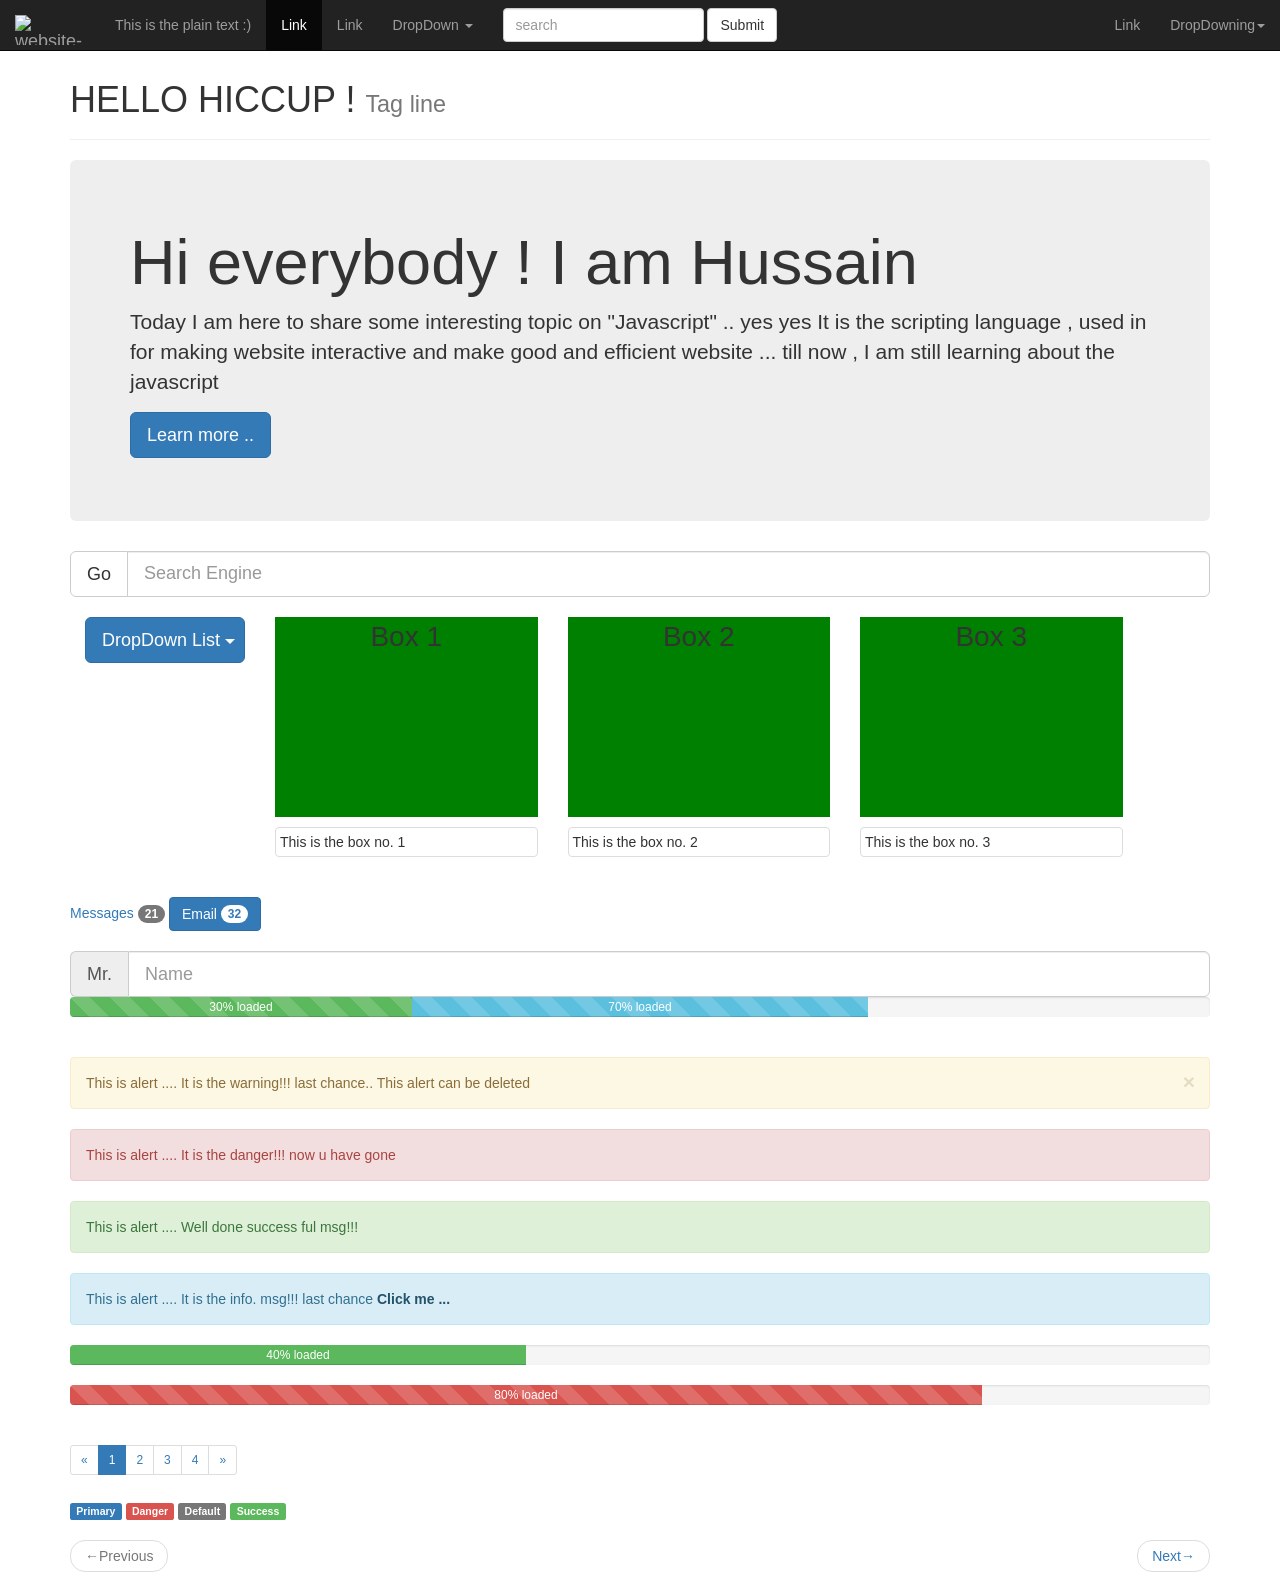
==== bootstrap-3.3.6-dist/index.html @ 9f235b72 "first Bootstrap commit" ====
<!DOCTYPE html>
<html>
<head>
	<meta charset = "utf-8">
<!--	<meta http-equiv="X-UA-Compatible" content="IE=edge">
	<meta name="viewport" content="width=device-width, initial-scale-1">
-->
	<title>Bootstrap</title>
	
  <script src="js/jquery-1.12.1.min.js"> </script>
  <script src="js/bootstrap.min.js "> </script>
	<!-- Bootstrap -->
	<link href="css/bootstrap.min.css" rel="stylesheet">
	<style>
	.grey {
	background-color: gray ;
	font-size: 2em;
	text-align: center;

	margin-bottom:10px;
	}

	.yellow-box {
		background-color: yellow;
		border-style: solid;
		border-color: black ;
		border-width: 1px;
		margin-bottom: 10px;
	}

	.grey-box {
		background-color: green;
		font-size: 2em;
		height: 200px;
		text-align: center ;
		margin-bottom: 10px;
		}

		.row {
			margin-bottom: 20px;
		}
		#brand-logo {
			height : 30px;
			width: 70px;
		}
	</style>
</head>

<!--
	Extra Small - .col-xs  - device less than 768px
	Small - .col-sm  - device greater than and equal to 768ox
	Medium - .col-md  - device greater than and equal to 992px
	Large - .col-lg  - device greater than and equal to 1200px
-->

<body> 
	
	<div class="container">
	<nav class="navbar navbar-inverse navbar-fixed-top" role="navigation">
		<div class="container-fluid">
		<!-- Brand and toggle get ground for better mobile display  -->
		<div class="navbar-header">
			<button type="button" class="navbar-toggle collapsed" data-toggle="collapse" data-target="#bs-example-navbar-collapse-1" >
				<span class="sr-only">Toggle Navigation</span>
				<span class="icon-bar"></span>
				<span class="icon-bar"></span>
				<span class="icon-bar"></span>
			</button> 

			<a class="navbar-brand" href="#">
				<img id="brand-logo" alt="website-logo" src="E:\hiccup.jpg">
			</a>
		</div>

				<!-- Collect the nav links , forms, and other content for toggling -->
			<div class="collapse navbar-collapse" id="bs-example-navbar-collapse-1">
				<p class="navbar-text">This is the plain text :)</p>
				<ul class="nav navbar-nav">
				<li class="active"><a href="#">Link<span class="sr-only">(current)</span></a></li>
				<li><a href="#">Link</a></li>
				<li class="dropdown">
					<a href="#" class="dropdown-toggle" data-toggle="dropdown" role="button" aria-expanded="false">DropDown <span class="caret"></span></a>

					<ul class="dropdown-menu" role="menu">
						<li><a href="#">Lights</a></li>
						<li><a href="#">Camera</a></li>
						<li><a href="#">Action</a></li>
					</ul>
				</li>
			</ul>
			
			<form class="navbar-form navbar-left" role="search">
				<div class="form-group">
						<input type="text" class="form-control" placeholder="search" />
				</div>
				<button type="submit" class="btn btn-default">Submit </button>
			</form>

			<ul class="nav navbar-nav navbar-right">
				<li><a href="#">Link</a></li>
				<li class="dropdown">
					<a href="#" class="dropdown-toggle" data-toggle="dropdown" role="button" aria-expanded="false">DropDowning<span class="caret"></span></a>
					
					<ul class="dropdown-menu" role="menu">
					<li><a href="#">Action 1</a></li>
					<li><a href="#">Action 2</a></li>
					<li><a href="#">Action 3</a></li>
					</ul>
				</li>

			 </ul>
		   </div>  <!--  navbar collapse end -->
	     </div>	<!-- container fluid end -->
	    </nav><br><br>
	    <!--  Page Header  -->
	    <div class="page-header">
	    	<h1> HELLO HICCUP ! 
	    	<small>Tag  line </small></h1>
	    </div>
	
		<!--   JUMBOTRON  -->
		<div class="jumbotron">
			<h1>Hi everybody ! I am Hussain </h1>
			<p>Today I am here to share some interesting topic on "Javascript" .. yes yes
			It is the scripting language , used in for making website interactive and make good and efficient website ... till now , I am still learning about the javascript </p>
			<p><a class="btn btn-primary btn-lg" href="#" role="button"> Learn more ..</a></p>
		</div>

	<div class="input-group input-group-lg">
 		<span class="input-group-btn "><button class="btn btn-default" type="button">Go</button></span>
 		<input type="text" class="form-control" placeholder="Search Engine" />
  	</div>
  	</br>
  	 
  	 <div class="dropdown"><div class="col-lg-2 col-md-4 col-sm-6 col-xs-12">
 		<button  class="btn btn-primary btn-lg btn-block  dropdown-toggle" type="button" id="dropdownMenu1" data-toggle="dropdown" aria-expanded="true">
 			  DropDown List
 				<span class="caret"></span>
 		</button>
 		<ul class="dropdown-menu dropdown-menu-right" role="menu" aria-labelledby="dropdownMenu1">
 			<li role="presentation" class="dropdown-header">DropDown Header</li>
 			<li role="presentation" class="divider"></li>
 			<li role="presentation"><a href="#" role="menuitem" tabindex="1">Homepage</a></li>
 			<li role="presentation"><a href="#" role="menuitem" tabindex="2">Login</a></li>
 		<li role="presentation" class="disabled"><a href="#" role="menuitem" tabindex="3">Disabled </a></li>
 			<li role="presentation" class="divider"></li>
 			<li role="presentation" class="dropdown-header">Contact Header</li>
 			<li role="presentation" class="divider"></li>
 			<li role="presentation"><a href="#" role="menuitem" tabindex="4">Contact</a></li>
 			<li role="presentation"><a href="#" role="menuitem" tabindex="5">About</a></li>
 		</ul>
 	 </div>
 	<div class="row">
 		<div class="col-lg-3 col-md-4 col-sm-6 col-xs-12"><div class="grey-box">Box 1</div>
 		<div class="thumbnail"> This is the box no. 1 </div></div>
 		<div class="col-lg-3 col-md-4 col-sm-6 col-xs-12"><div class="grey-box">Box 2</div>
 		<div class="thumbnail"> This is the box no. 2 </div></div>
 		<div class="col-lg-3 col-md-4 col-sm-6 col-xs-12"><div class="grey-box">Box 3</div>
 		<div class="thumbnail"> This is the box no. 3 </div></div> 		
 		<!-- <div class="col-lg-3 col-md-4 col-sm-6 col-xs-12"><div class="grey-box">Box 4</div></div>
 		<div class="col-lg-3 col-md-4 col-sm-6 col-xs-12"><div class="grey-box">Box 5</div></div>
 		<div class="col-lg-3 col-md-4 col-sm-6 col-xs-12"><div class="grey-box">Box 6</div></div>
--> 	</div>
 			<!-- BADGES  -->
 		<a href="#">Messages <span class="badge">21</span></a>
 			<button type="button" class="btn btn-primary">
 			Email <span class="badge">32</span></button>
 			<br><br>
 	<div class="input-group input-group-lg">
 		<span class="input-group-addon">Mr.</span>
 		<input type="text" class="form-control" placeholder="Name" />
  	</div>
  	
  	<div class="progress">
  		<div class="progress-bar progress-bar-striped active progress-bar-success" role="progressbar" aria-valuenow="30" aria-volumein="0" aria-valuemax="100" style="width : 30%;">
  		 <span class="sr-only">40% complete</span>30% loaded</div>
  		
  		<div class="progress-bar progress-bar-striped active progress-bar-info" role="progressbar" aria-valuenow="40" aria-volumein="0" aria-valuemax="100" style="width : 40%;">
  		 <span class="sr-only">30% complete</span>70% loaded</div>
  	</div>

  	</br>
 
 	<div class="alert alert-warning alert-dismissable" role="alert">This is alert .... It is the warning!!! last chance.. This alert can be deleted 
 		<button type="button" class="close" data-dismiss="alert">
 			<span aria-hidden="true">&times;</span>
 			<span class="sr-only">Close</span>
 		</button></div>
  	<div class="alert alert-danger" role="alert">This is alert .... It is the danger!!! now u have gone</div>
  	<div class="alert alert-success" role="alert">This is alert .... Well done success ful msg!!! </div>
  	<div class="alert alert-info" role="alert">This is alert .... It is the info. msg!!! last chance
  		<a href="#" class="alert-link">Click me ...</a></div>

  		<!--  PROGRESS BAR   -->
  	<div class="progress">
  		<div class="progress-bar progress-bar-success" role="progressbar" aria-valuenow="40" aria-volumein="0" aria-valuemax="100"
  		 style="width : 40%;">
  		 <span class="sr-only">40% complete</span>40% loaded</div>
	</div>
  	 <div class="progress">
  		<div class="progress-bar progress-bar-striped active progress-bar-danger" role="progressbar" aria-valuenow="40" aria-volumein="0" aria-valuemax="100"
  		 style="width : 80%;">
  		 <span class="sr-only">80% complete</span>80% loaded</div>
  	</div>

  <nav >
  	<ul class="pagination pagination-sm " >
  	<li><a href="#"><span aria-hidden="true">&laquo;</span><span class="sr-only">Previous</span></a></li>
  		<li class="active"><a href="#">1</a></li>
  		<li ><a href="#">2</a></li>
  		<li ><a href="#">3</a></li>
  		<li ><a href="#">4</a></li>
  	<li><a href="#"><span class="sr-only">Next</span><span aria-hidden="true">&raquo;</span></a></li>
  		</ul>
  		
  	</nav>

  	<span class="label label-primary">Primary</span>
  	<span class="label label-danger">Danger</span>
  	<span class="label label-default">Default</span>
  	<span class="label label-success">Success</span>

  	<nav>
  		<ul class="pager">
  		<li class="previous disabled"><a href="#"><span aria-hidden="true">&larr;</span>Previous</a></li>
  		<li class="next"><a href="#">Next<span aria-hidden="true">&rarr;</span></a></li>
  		</ul>
  	</nav>

  <!--	<div class="input-group ">
  		<input type="email" class="form-control" placeholder="Email"/>
 		<span class="input-group-addon">@</span>
 		<div class="input-group">
 			<div class="input-group-btn">
 			<button type="button" class="btn btn-default dropdown-toggle" data-toggle="dropdown">.com<span class="caret"></span></button>
 			<ul class="dropdown-menu" role="menu">
 				<li>gmail.com</li>
 				<li>outlook.com</li>
 				<li>yahoo.com</li>
 			</ul>
 			</div>
 			</div>
  	</div>
  	</br>

  	<div class="input-group">
 			<div class="input-group-btn">
 			<button type="button" class="btn btn-info ">Choose Currency</button>
 				<button class="btn btn-info dropdown-toggle" data-toggle="dropdown">
 				<span class="caret"></span>
 				<span class="sr-only"></span>
 			</button>
 			<ul class="dropdown-menu" role="menu">
 				<li>#</li>
 				<li>$</li>
 			</ul>
 			</div> 		
 		<input type="text" class="form-control" placeholder="Bank Balance" />	
 		<span class="input-group-addon">.00</span>
  	</div>
 	<br/>
			-->
 	
 	</div>

 
  		<!--          NAVIGATION BAR    
					class = " nav nav-tabs/pills nav-justified nav-stacked"
  				<ul class="nav nav-pills nav-justified">
		<li role="presentation" class="active"><a href="#">Home</a></li>
		<li role="presentation" ><a href="#">Login</a></li>
		<li role="presentation" ><a href="#">Contact us</a></li>
		<li role="presentation" ><a href="#">About us</a></li>
		<li role="presentation" class="dropdown">
			<a class="dropdown-toggle" data-toggle="dropdown" href="#" role="button" aria-expanded="false">DropDown<span class="caret"></span></a>
				<ul class="dropdown-menu dropdown-menu-right" role="menu">
					<li><a href="">Item 1</a></li>
					<li><a href="">Item 2</a></li>
					<li><a href="">Item 3</a></li>
					<li><a href="">Item 4</a></li>
				</ul>
		</li>
		<li role="presentation" class="disabled"><a href="#">Information </a></li>
	</ul>

  		-->


 <!--	<div class="btn-group btn-group-justified">
 		
	 	<div class="btn-group ">
	 		<button type="button" class="btn btn-link ">Link</button>
	 	</div>
	 	<div class="btn-group">
	 		<button type="button" class="btn btn-default ">Default</button>
	 	</div>
	 	<div class="btn-group">
	 		<button type="button" class="btn btn-primary ">Primary</button>
	 	</div>
	 	<div class="btn-group">
	 		<button type="button" class="btn btn-success ">Success</button>
	 	</div>
	 	<div class="btn-group ">
 			<button type="button" class="btn btn-info ">Info</button>
 		</div>
 		<div class="btn-group">
 			<button type="button" class="btn btn-warning ">Warning</button>
 		</div>
 		<div class="btn-group">
 			<button type="button" class="btn btn-danger ">Danger</button>
 		</div>

 	</div>

 		<div class="btn-group dropup ">
 		<button type="button" class="btn btn-danger " >
 		Action Performed  </button>

 			<button type="button" class="btn btn-danger dropdown-toggle" data-toggle="dropdown">
 			 <span class="sr-only">Toggle Dropdown</span>
 			  <span class="caret"></span>  </button>
 		
 		
 		<ul class="dropdown-menu" role="menu">
 			<li><a href="https://facebook.com">Action</a></li>
 			<li><a href="#">Some other Action</a></li>
 			<li><a href="#">Something Else</a></li>
			<li class="divider"></li> 		
 			<li><a href="#">Contact</a></li>
 		</ul>
 	</div>


 	<div class="btn-group col-lg-2" >

 			<button type="button" class="btn btn-danger  btn-block dropdown-toggle" data-toggle="dropdown">
 			 Dropup
 			 <span class="sr-only">Toggle Dropdown</span>
 			  <span class="caret"></span>  </button>
 		
 		
 		<ul class="dropdown-menu" role="menu">
 			<li><a href="https://facebook.com">Action</a></li>
 			<li><a href="#">Some other Action</a></li>
 			<li><a href="#">Something Else</a></li>
			<li class="divider"></li> 		
 			<li><a href="#">Contact</a></li>
 		</ul>
 	</div>         --
 </div>  -->
</body>
</html> 	

	
 	<!--             BUTTON ALIGNMENT AND ITS DIFFERNT COLOUR 

 	<div class="btn-group btn-default btn-group-lg ">
 		<button type="button" class="btn btn-info ">Info</button>
 		<button type="button" class="btn btn-warning ">Warning</button>
 		<button type="button" class="btn btn-danger ">Danger</button>
 		
 	</div>    -->
 	
 

<!--			FOR CREATING A TEXT-TABLE OF DIFFERENT COLUMNS AND ROWS..
 <div class="row">
 	<div class="col-lg-6 col-md-6 col-sm-12 col-xs-12">
 		<div class="grey">
 		   <div class="col-lg-6 col-md-6 col-sm-12 col-xs-12 yellow-box">
 		   	Hello this is me your favourite superstar rockstar your eyes star heart killer the famours fame person .. Hiccup hahahah
 		   </div>
 		   <div class="col-lg-6 col-md-6 col-sm-12 col-xs-12 yellow-box">
 		   	Hello this is me your favourite superstar rockstar your eyes star heart killer the famours fame person .. Hiccup hahahah
 		   </div>
 		</div>
 </div>
 

 <div class="row">
 	<div class="col-lg-6 col-md-6 col-sm-12 col-xs-12">
 		<div class="grey">
 		   <div class="col-lg-6 col-md-6 col-sm-12 col-xs-12 yellow-box">
 		   	Hello this is me  your favourite superstar rockstar your eyes star heart killer The famours fame person .. Hiccup hahahah
 		   </div>
 		   <div class="col-lg-6 col-md-6 col-sm-12 col-xs-12 yellow-box">
 		   	Hello this is me your favourite superstar rockstar your eyes star heart killer the famours fame person .. Hiccup hahahah
 		   </div>
 		</div>
 </div>	</div> </div>    -->

<!--			FOR CREATING TABLE OF MANY ROWS AND THEIR DIFFERENT COLUMNS
	<div class="row">
 		<div class="col-lg-3 col-md-4 col-sm-6 col-xs-12"><div class="grey-box">Box 1</div></div>
 		<div class="col-lg-3 col-lg-offset-6 col-md-4 col-md-offset-4 col-sm-6 col-xs-12"><div class="grey-box">Box 2</div></div>
 		<div class="col-lg-3 col-md-4 col-sm-6 col-xs-12"><div class="grey-box">Box 3</div></div> 		
 		<div class="col-lg-3 col-lg-offset-6 col-md-4 col-md-offset-4 col-sm-6 col-xs-12"><div class="grey-box">Box 4</div></div>
 		<div class="col-lg-3 col-md-4 col-sm-6 col-xs-12"><div class="grey-box">Box 5</div></div>
 		<div class="col-lg-3 col-lg-offset-6 col-md-4 col-sm-6 col-md-offset-4 col-xs-12"><div class="grey-box">Box 6</div></div>  
 	</div>
 	<div class="row">
 		<div class="col-lg-3 col-md-4 col-sm-6 col-xs-12"><div class="grey-box">Box 1</div></div>
 		<div class="col-lg-3 col-lg-offset-6 col-md-4 col-md-offset-4 col-sm-6 col-xs-12"><div class="grey-box">Box 2</div></div>
 		<div class="col-lg-3 col-md-4 col-sm-6 col-xs-12"><div class="grey-box">Box 3</div></div> 		
 		<div class="col-lg-3 col-lg-offset-6 col-md-4 col-md-offset-4 col-sm-6 col-xs-12"><div class="grey-box">Box 4</div></div>
 		<div class="col-lg-3 col-md-4 col-sm-6 col-xs-12"><div class="grey-box">Box 5</div></div>
 		<div class="col-lg-3 col-lg-offset-6 col-md-offset-4 col-md-4 col-sm-6  col-xs-12"><div class="grey-box">Box 6</div></div>  
 	</div>    -->
 
 <!-- <script src="https://ajax.googleapis.com/ajax/libs/jquery/1.11.1/jquery.min.js"></script>    -->
 <!-- <script src='//code.jquery.com/jquery-1.12.1.min.js'></script>                   Content Delivery  Network (like Google)  -->
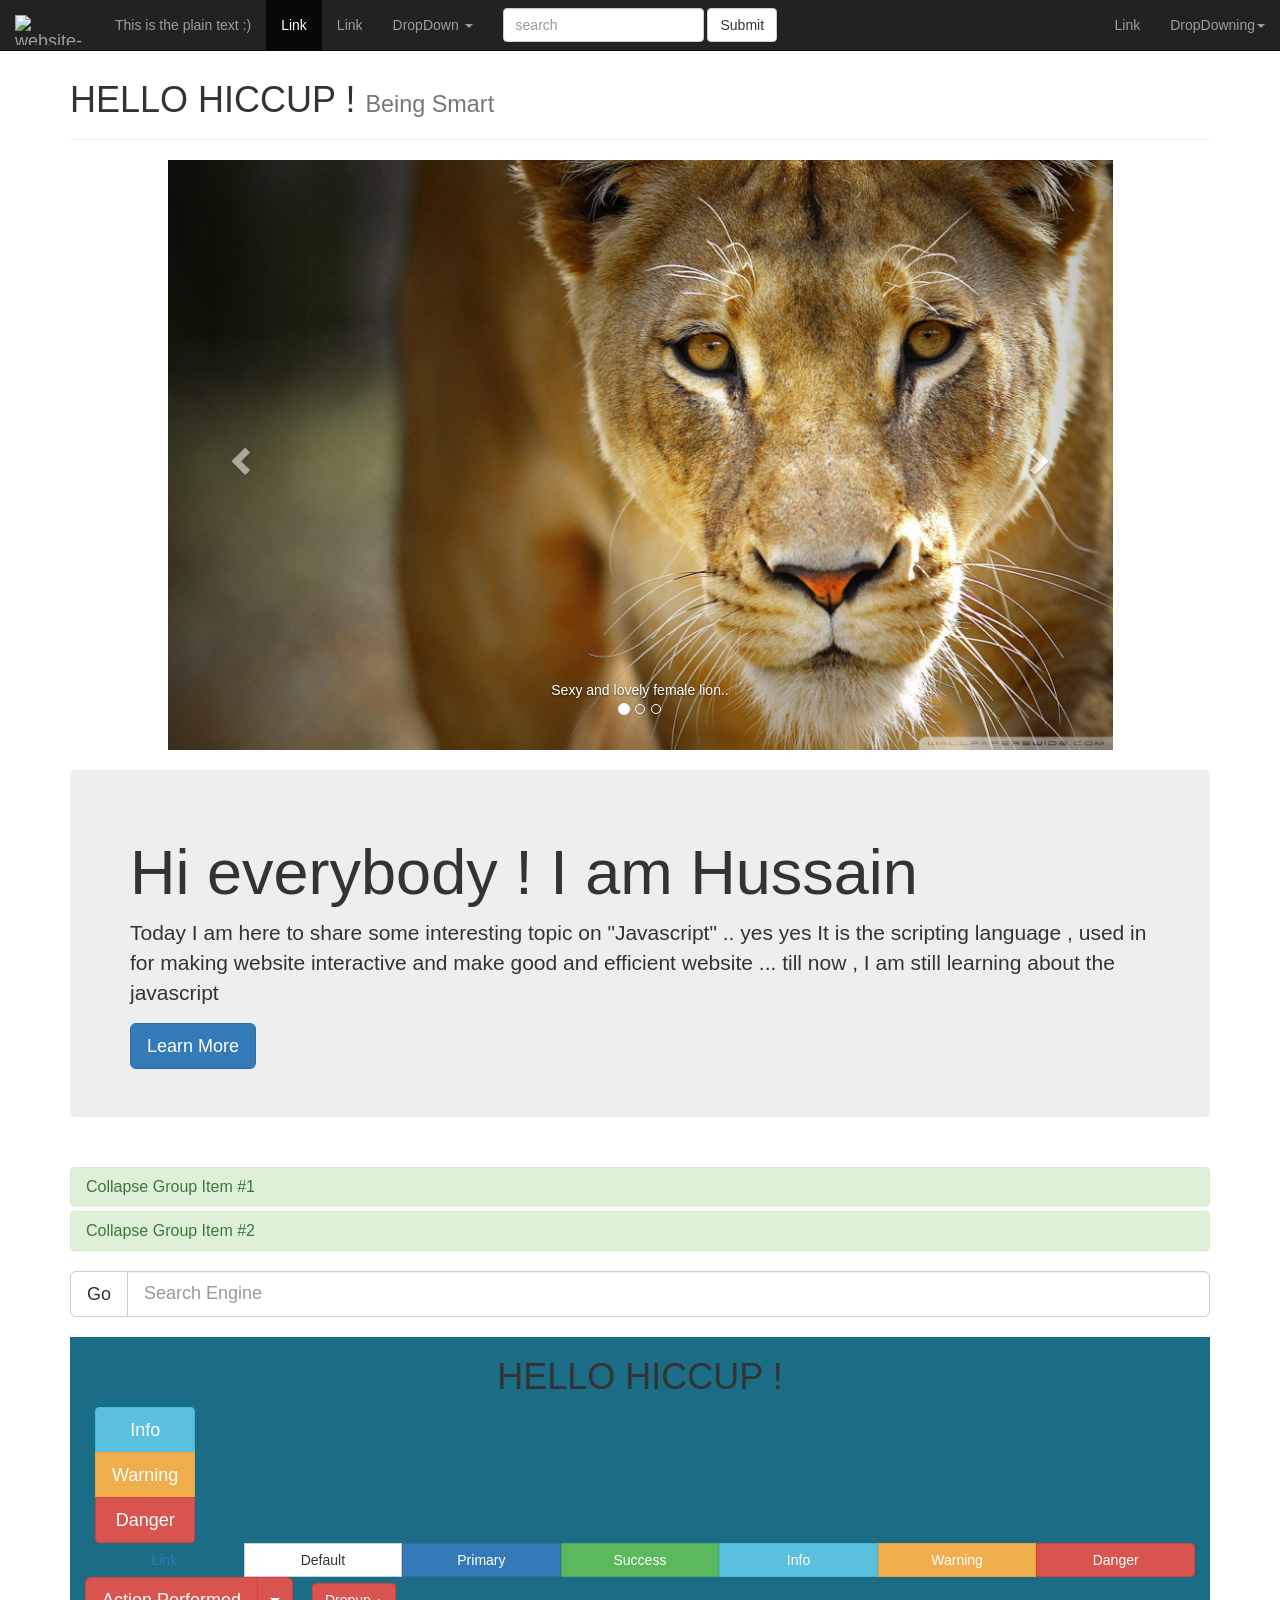
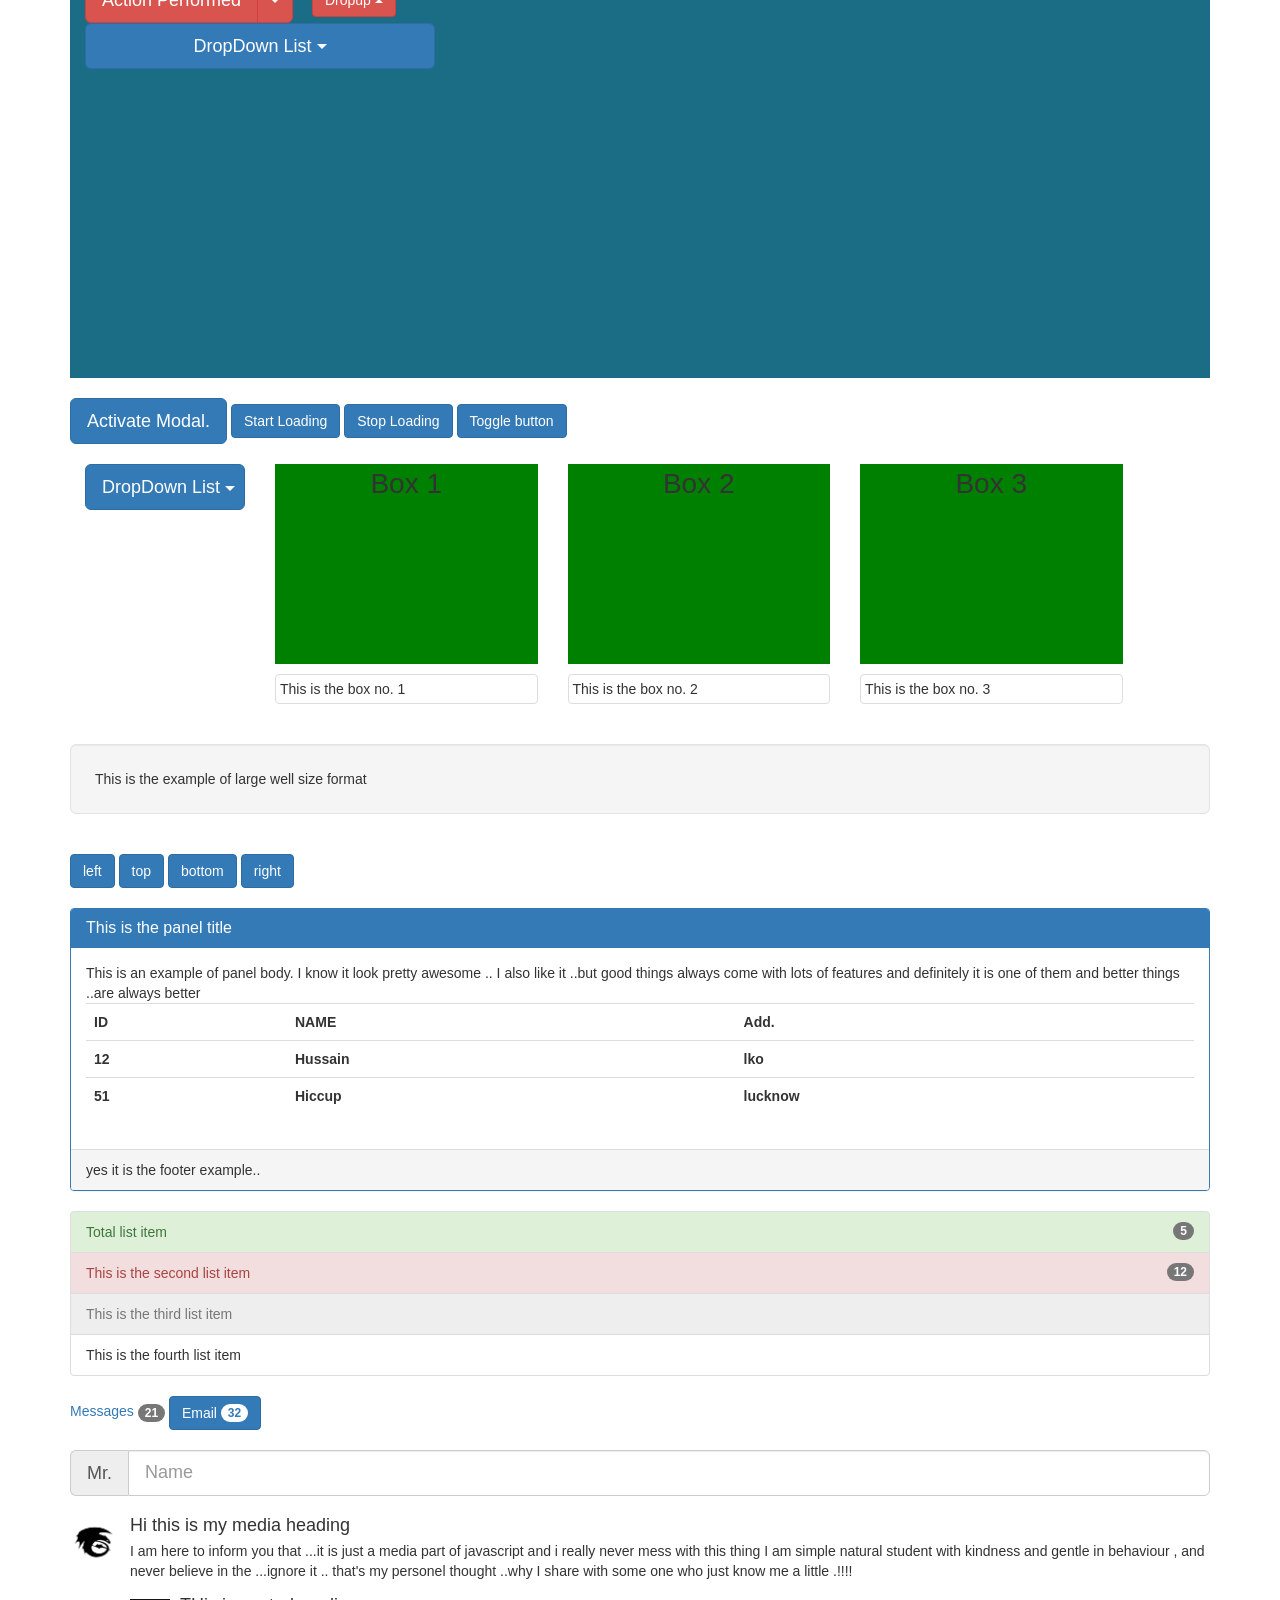
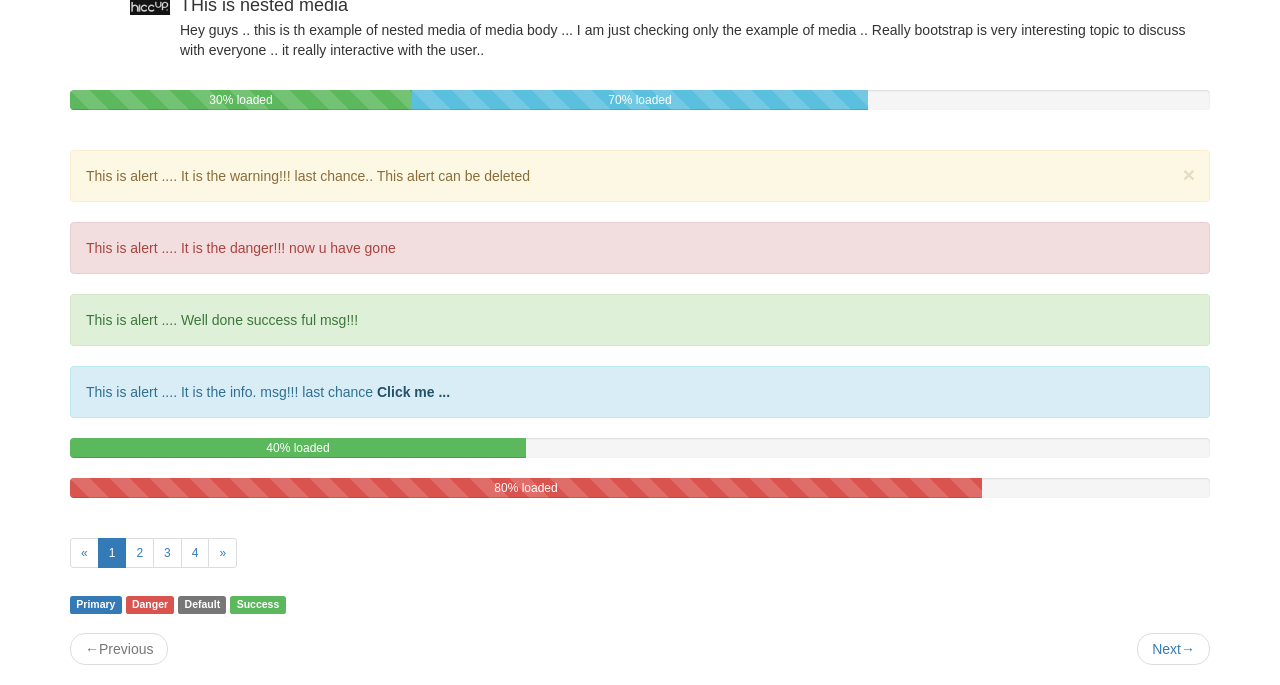
==== commit f151cd5e: "Complete Bootstrap Tutorial" ====
--- a/bootstrap-3.3.6-dist/index.html
+++ b/bootstrap-3.3.6-dist/index.html
@@ -115,15 +115,92 @@
 	    <!--  Page Header  -->
 	    <div class="page-header">
 	    	<h1> HELLO HICCUP ! 
-	    	<small>Tag  line </small></h1>
+	    	<small>Being Smart</small></h1>
 	    </div>
+
+		<div class="row">
+			<div class=" col-lg-10 col-lg-offset-1 col-md-6 col-md-offset-3 col-xs-12">
+				<div id="carousel-example-generic" class="carousel slide" data-ride="carousel">
+					<!-- indicators -->
+					<ol class="carousel-indicators">
+						<li data-target="#carousel-example-generic" data-slide-to="0" class="active"></li>
+						<li data-target="#carousel-example-generic" data-slide-to="1" ></li>
+						<li data-target="#carousel-example-generic" data-slide-to="2" ></li>
+					</ol>
+					<!-- wrapper for the slides -->
+					<div class="carousel-inner" role="listbox">
+						<div class="item active">
+							<img src="img/femaile-lion.jpg" />
+							<div class="carousel-caption">
+								Sexy and lovely female lion..
+							</div>
+						</div>
+						<div class="item">
+							<img src="img/female-white-tiger.jpg" />
+							<div class="carousel-caption">
+								Beautiful Female White Tigress...
+							</div>
+						</div>
+						<div class="item">
+							<img src="img/king-lion.jpg" style="height: 440pt;width: 100%;"/>
+							<div class="carousel-caption">
+								The LION King..
+							</div>
+						</div>
+					</div>
+					<!-- controls -->
+					<a class="left carousel-control" href="#carousel-example-generic" role="button" data-slide="prev">
+						<span class="glyphicon glyphicon-chevron-left" aria-hidden="true"></span>
+							<span class="sr-only">Previous</span>
+					</a>
+					<a class="right carousel-control" href="#carousel-example-generic" role="button" data-slide="next">
+						<span class="glyphicon glyphicon-chevron-right" aria-hidden="true"></span>
+							<span class="sr-only">Next</span>
+					</a>
+				</div>
+			</div>
+		</div>
 	
 		<!--   JUMBOTRON  -->
 		<div class="jumbotron">
 			<h1>Hi everybody ! I am Hussain </h1>
 			<p>Today I am here to share some interesting topic on "Javascript" .. yes yes
-			It is the scripting language , used in for making website interactive and make good and efficient website ... till now , I am still learning about the javascript </p>
-			<p><a class="btn btn-primary btn-lg" href="#" role="button"> Learn more ..</a></p>
+			It is the scripting language , used in for making website interactive and make good and efficient website ... till now , I am still learning about the javascript
+			</p>
+			<a href="#" class="btn btn-primary btn-lg " >Learn More</a>
+				</div>
+		<br>
+
+		<div class="panel-group" id="accordion" role="tablist" aria-multiselectable="true">
+			<div class="panel panel-success">
+				<div class="panel-heading" role="tab" id="headingOne">
+					<h4  class="panel-title">
+						<a data-toggle="collapse" data-parent="#accordion" href="#collapseOne" aria-expanded="true" aria-controls="collapseOne">
+							Collapse Group Item #1
+						</a>
+					</h4>
+				</div>
+				<div id="collapseOne" class="panel-collapse collapse" role="tabpanel" aria-labelledby="headingOne">
+					<div class="panel-body">
+						This would be the body ..you can put anything in there..
+					</div>
+				</div>
+			</div>
+
+			<div class="panel panel-success">
+				<div class="panel-heading" role="tab" id="headingTwo">
+					<h4  class="panel-title">
+						<a  class="collapsed" data-toggle="collapse" data-parent="#accordion" href="#collapseTwo" aria-expanded="false" aria-controls="collapseTwo">
+							Collapse Group Item #2
+						</a>
+					</h4>
+				</div>
+				<div id="collapseTwo" class="panel-collapse collapse" role="tabpanel" aria-labelledby="headingTwo ">
+					<div class="panel-body">
+						Why are cookies is so sweet in taste .. i really like .. yummmyyyyy.....
+					</div>
+				</div>
+			</div>
 		</div>
 
 	<div class="input-group input-group-lg">
@@ -131,8 +208,49 @@
  		<input type="text" class="form-control" placeholder="Search Engine" />
   	</div>
   	</br>
-  	 
-  	 <div class="dropdown"><div class="col-lg-2 col-md-4 col-sm-6 col-xs-12">
+
+		<div class="embed-responsive embed-responsive-16by9">
+			<iframe class="embed-responsive-item" src="button.html"></iframe>
+		</div>
+	<br>
+
+
+		<button type="button" class="btn btn-primary btn-lg " data-toggle="modal" data-target="#myModal">Activate Modal.</button>
+		<div class="modal fade" id="myModal">
+			<div class="modal-dialog modal-sm">
+				<div class="modal-content">
+					<div class="modal-header">
+						<button type="button" class="close" data-dismiss="modal"><span aria-hidden="true">&times;</span>
+							<span class="sr-only"></span> </button><h4 class="modal-title">Modal Title</h4>
+					</div>
+					<div class="modal-body">
+						<p>Modal body &hellip;</p>
+					</div>
+					<div class="modal-footer">
+						<button type="button" class="btn btn-default" data-dismiss="modal">Close</button>
+						<button type="button" class="btn btn-primary">Save</button>
+					</div>
+				</div>
+			</div>
+		</div>
+
+
+		<button type="button" class="btn btn-primary " id="loading" data-loading-text="Loading ..." autocomplete="off">Start Loading</button>
+		<button type="button" class="btn btn-primary " id="stopLoading"  autocomplete="off">Stop Loading</button>
+
+		<button type="button" class="btn btn-primary" data-toggle="button" aria-pressed="false" autocomplete="off">Toggle button</button>
+		<script>
+			$('#loading').on('click',function()
+			{
+				$(this).button('loading').delay();
+			});
+			$('#stopLoading').on('click',function()
+			{
+				$('#loading').button('reset');
+			});
+		</script>
+		<br><br>
+		<div class="dropdown"><div class="col-lg-2 col-md-4 col-sm-6 col-xs-12">
  		<button  class="btn btn-primary btn-lg btn-block  dropdown-toggle" type="button" id="dropdownMenu1" data-toggle="dropdown" aria-expanded="true">
  			  DropDown List
  				<span class="caret"></span>
@@ -161,6 +279,52 @@
  		<div class="col-lg-3 col-md-4 col-sm-6 col-xs-12"><div class="grey-box">Box 5</div></div>
  		<div class="col-lg-3 col-md-4 col-sm-6 col-xs-12"><div class="grey-box">Box 6</div></div>
 --> 	</div>
+
+		 <div class="well well-lg">This is the example of large well size format</div>
+			<br>
+			<button type="button" class="btn btn-primary" data-toggle="tooltip" data-placement="left" title="Left tooltip">left</button>
+			<button type="button" class="btn btn-primary" data-toggle="tooltip" data-placement="bottom" title="top tooltip">top</button>
+			<button type="button" class="btn btn-primary" data-container="body" data-toggle="popover" data-placement="bottom" data-content="bottom tooltip" data-trigger="focus">bottom</button>
+			<button type="button" class="btn btn-primary" data-container="body" data-toggle="popover" data-placement="right" data-content="right tooltip" data-trigger=focus">right</button>
+			<br>
+			<br>
+		 <div class="panel panel-primary">
+			 <div class="panel-heading">
+				 <h1 class="panel-title">This is the panel title</h1>
+			 </div>
+			 <div class="panel-body">
+				 This is an example of panel body. I know it look pretty awesome .. I also like it ..but good things always
+				 come with lots of features and definitely it is one of them and better things ..are always better
+			 	<table class="table">
+					<tr>
+						<th>ID</th>
+						<th>NAME</th>
+						<th>Add.</th>
+					</tr>
+					<tr>
+						<th>12</th>
+						<th>Hussain</th>
+						<th>lko</th>
+					</tr>
+					<tr>
+						<th>51</th>
+						<th>Hiccup</th>
+						<th>lucknow</th>
+					</tr>
+
+				</table>
+			 </div>
+			 <div class="panel-footer">
+				 yes it is the footer example..
+			 </div>
+		 </div>
+
+		 <ul class="list-group">
+			 <li class="list-group-item list-group-item-success"><span class="badge">5</span>Total list item </li>
+			 <li class="list-group-item list-group-item-danger" >This is the second list item <span class="badge">12</span> </li>
+			 <li class="list-group-item disabled">This is the third list item</li>
+			 <li class="list-group-item">This is the fourth list item</li>
+		 </ul>
  			<!-- BADGES  -->
  		<a href="#">Messages <span class="badge">21</span></a>
  			<button type="button" class="btn btn-primary">
@@ -170,7 +334,37 @@
  		<span class="input-group-addon">Mr.</span>
  		<input type="text" class="form-control" placeholder="Name" />
   	</div>
-  	
+  	<br>
+		 <ul class="media-list">
+			 <li class="media">
+
+				 	<a class="media-left media-top" href="#">
+						 <img src="img/hiccup-dragon.png" style="height: 50px;" alt="Medai part "/>
+					 </a>
+					 <div class="media-body">
+						 <h4 class="media-heading">Hi this is my media heading</h4>
+						 I am here to inform you that ...it is just a media part of javascript and i really never mess with this thing
+						 I am simple natural student with kindness and gentle in behaviour , and never believe in the ...ignore it ..
+						 that's my personel thought ..why I share with some one who just know me a little .!!!!
+
+
+					<div class="media">
+						<a class="media-left" href="#">
+							<img src="img/hiccup.jpg" style="width: 40px;"/>
+						</a>
+						<div class="media-body">
+							<h4 class="media-heading">THis is nested media</h4>
+							Hey guys .. this is th example of nested media of media body ... I am just checking only the example of
+							media .. Really bootstrap is very interesting topic to discuss with everyone .. it really interactive
+							with the user..
+						</div>
+					</div>
+					  </div>
+
+
+			 </li>
+		 </ul>
+		 <br>
   	<div class="progress">
   		<div class="progress-bar progress-bar-striped active progress-bar-success" role="progressbar" aria-valuenow="30" aria-volumein="0" aria-valuemax="100" style="width : 30%;">
   		 <span class="sr-only">40% complete</span>30% loaded</div>
@@ -224,8 +418,25 @@
   		<ul class="pager">
   		<li class="previous disabled"><a href="#"><span aria-hidden="true">&larr;</span>Previous</a></li>
   		<li class="next"><a href="#">Next<span aria-hidden="true">&rarr;</span></a></li>
-  		</ul>
-  	</nav>
+  		 </ul>
+  	     </nav>
+
+	 </div>
+	</div>
+
+	<script>
+		$(function(){
+			$('[data-toggle="tooltip"]').tooltip()
+		});
+	</script>
+
+	<script>
+		$(function(){
+			$('[data-toggle="popover"]').popover()
+		});
+	</script>
+  </body>
+</html>
 
   <!--	<div class="input-group ">
   		<input type="email" class="form-control" placeholder="Email"/>
@@ -346,10 +557,7 @@
 			<li class="divider"></li> 		
  			<li><a href="#">Contact</a></li>
  		</ul>
- 	</div>         --
  </div>  -->
-</body>
-</html> 	
 
 	
  	<!--             BUTTON ALIGNMENT AND ITS DIFFERNT COLOUR 
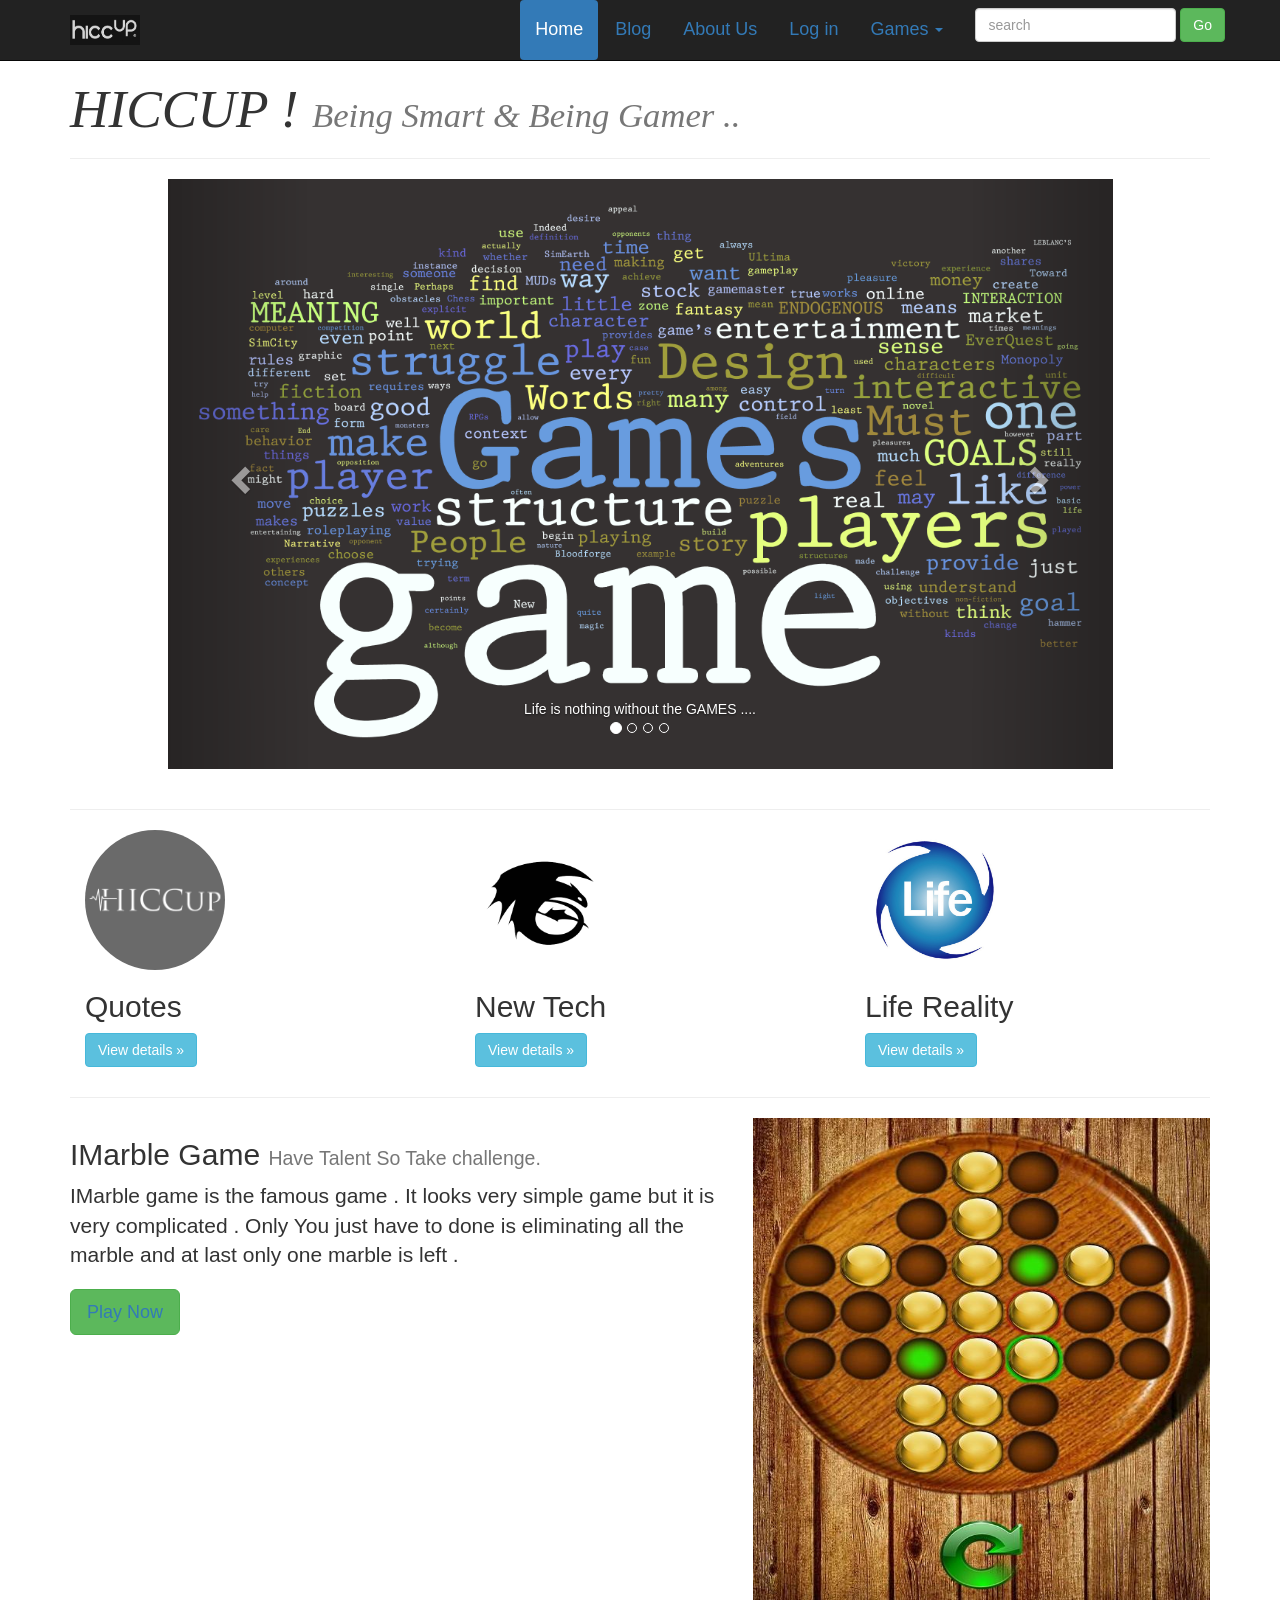
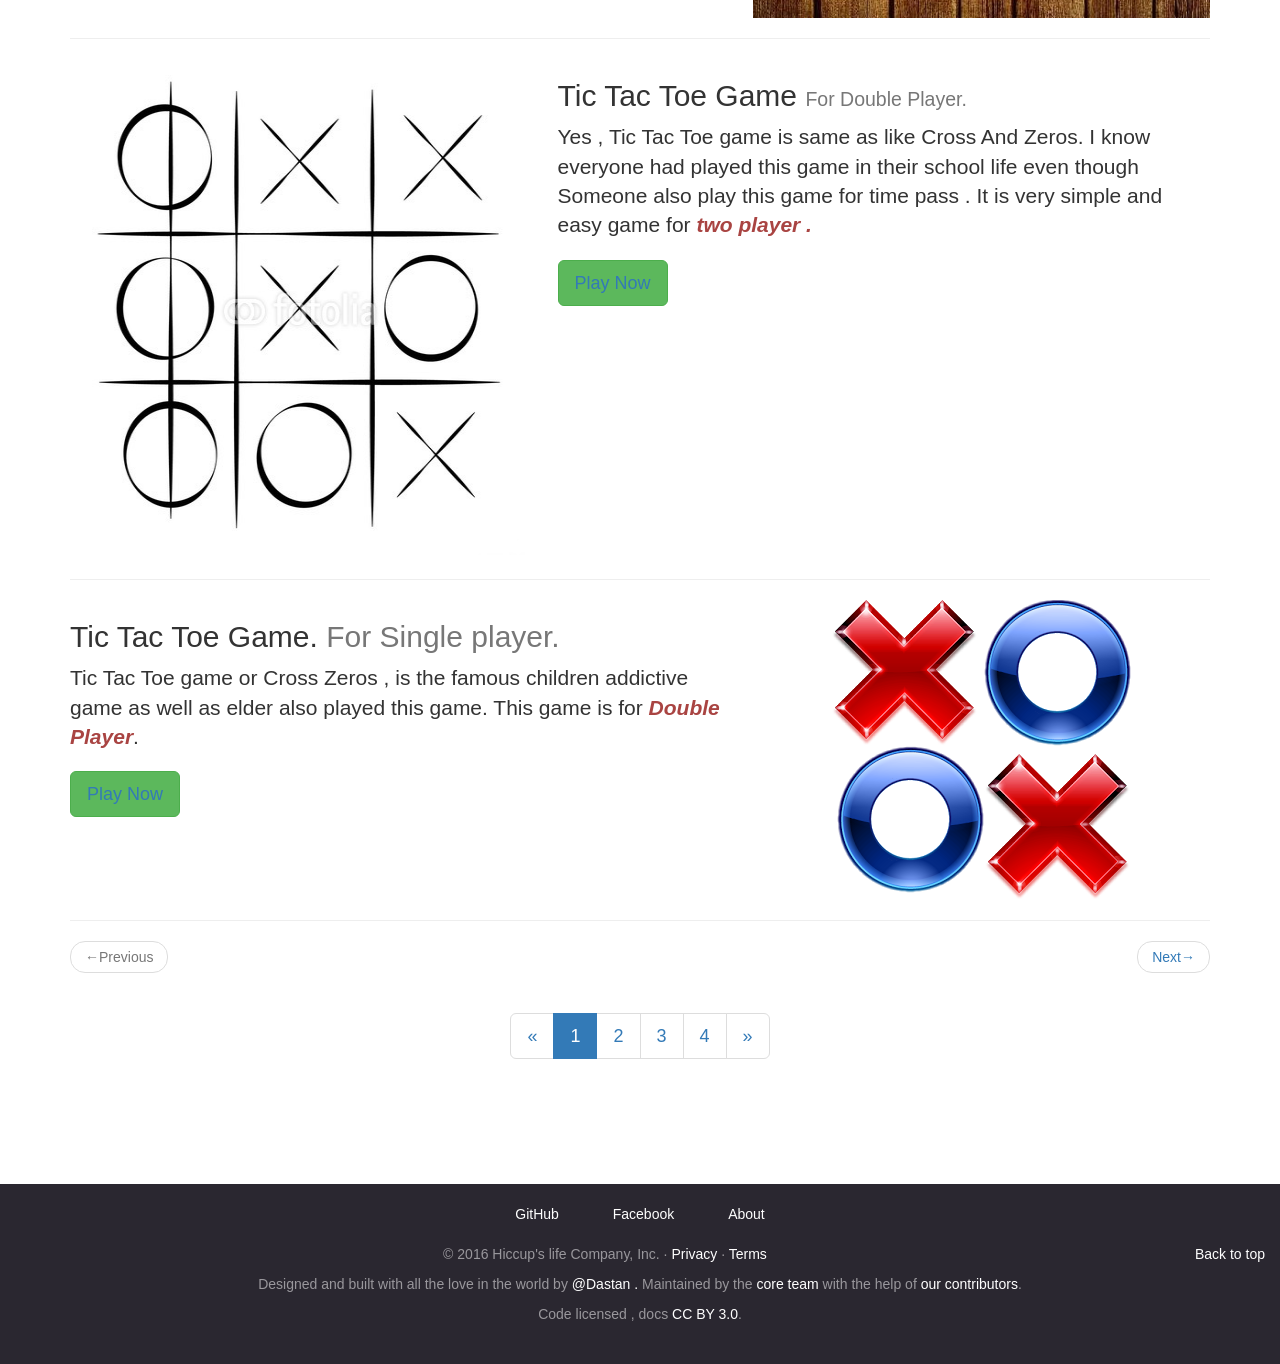
==== commit 4be8a3cb: "My first Website" ====
--- a/bootstrap-3.3.6-dist/index.html
+++ b/bootstrap-3.3.6-dist/index.html
@@ -1,619 +1,357 @@
 <!DOCTYPE html>
-<html>
+<html lang="en">
 <head>
-	<meta charset = "utf-8">
-<!--	<meta http-equiv="X-UA-Compatible" content="IE=edge">
-	<meta name="viewport" content="width=device-width, initial-scale-1">
--->
-	<title>Bootstrap</title>
-	
-  <script src="js/jquery-1.12.1.min.js"> </script>
-  <script src="js/bootstrap.min.js "> </script>
-	<!-- Bootstrap -->
-	<link href="css/bootstrap.min.css" rel="stylesheet">
-	<style>
-	.grey {
-	background-color: gray ;
-	font-size: 2em;
-	text-align: center;
-
-	margin-bottom:10px;
-	}
-
-	.yellow-box {
-		background-color: yellow;
-		border-style: solid;
-		border-color: black ;
-		border-width: 1px;
-		margin-bottom: 10px;
-	}
-
-	.grey-box {
-		background-color: green;
-		font-size: 2em;
-		height: 200px;
-		text-align: center ;
-		margin-bottom: 10px;
-		}
-
-		.row {
-			margin-bottom: 20px;
-		}
-		#brand-logo {
-			height : 30px;
-			width: 70px;
-		}
-	</style>
+    <meta charset="UTF-8">
+    <title>Hiccup's Life</title>
+
+    <link href="css/bootstrap.min.css" rel="stylesheet">
+
+    <style>
+        #brand-logo {
+            height: 30px;
+            width: 70px;
+        }
+
+        .head {
+            font-size: 40pt;
+            font-style: oblique;
+            font-family: "Californian FB";
+        }
+
+        .bs-docs-footer {
+            padding-top: 20px;
+            padding-bottom: 30px;
+            margin-top: 100px;
+            color: #99979c;
+            text-align: center;
+            background-color: #2a2730
+        }
+
+        .bs-docs-footer-links {
+            padding-left: 0;
+            margin-bottom: 20px
+        }
+
+        .bs-docs-footer a {
+            color: #fff
+        }
+
+        .bs-docs-footer-links li {
+            display: inline-block
+        }
+
+        .bs-docs-footer-links li + li {
+            margin-left: 50px
+        }
+    </style>
 </head>
-
-<!--
-	Extra Small - .col-xs  - device less than 768px
-	Small - .col-sm  - device greater than and equal to 768ox
-	Medium - .col-md  - device greater than and equal to 992px
-	Large - .col-lg  - device greater than and equal to 1200px
--->
-
-<body> 
-	
-	<div class="container">
-	<nav class="navbar navbar-inverse navbar-fixed-top" role="navigation">
-		<div class="container-fluid">
-		<!-- Brand and toggle get ground for better mobile display  -->
-		<div class="navbar-header">
-			<button type="button" class="navbar-toggle collapsed" data-toggle="collapse" data-target="#bs-example-navbar-collapse-1" >
-				<span class="sr-only">Toggle Navigation</span>
-				<span class="icon-bar"></span>
-				<span class="icon-bar"></span>
-				<span class="icon-bar"></span>
-			</button> 
-
-			<a class="navbar-brand" href="#">
-				<img id="brand-logo" alt="website-logo" src="E:\hiccup.jpg">
-			</a>
-		</div>
-
-				<!-- Collect the nav links , forms, and other content for toggling -->
-			<div class="collapse navbar-collapse" id="bs-example-navbar-collapse-1">
-				<p class="navbar-text">This is the plain text :)</p>
-				<ul class="nav navbar-nav">
-				<li class="active"><a href="#">Link<span class="sr-only">(current)</span></a></li>
-				<li><a href="#">Link</a></li>
-				<li class="dropdown">
-					<a href="#" class="dropdown-toggle" data-toggle="dropdown" role="button" aria-expanded="false">DropDown <span class="caret"></span></a>
-
-					<ul class="dropdown-menu" role="menu">
-						<li><a href="#">Lights</a></li>
-						<li><a href="#">Camera</a></li>
-						<li><a href="#">Action</a></li>
-					</ul>
-				</li>
-			</ul>
-			
-			<form class="navbar-form navbar-left" role="search">
-				<div class="form-group">
-						<input type="text" class="form-control" placeholder="search" />
-				</div>
-				<button type="submit" class="btn btn-default">Submit </button>
-			</form>
-
-			<ul class="nav navbar-nav navbar-right">
-				<li><a href="#">Link</a></li>
-				<li class="dropdown">
-					<a href="#" class="dropdown-toggle" data-toggle="dropdown" role="button" aria-expanded="false">DropDowning<span class="caret"></span></a>
-					
-					<ul class="dropdown-menu" role="menu">
-					<li><a href="#">Action 1</a></li>
-					<li><a href="#">Action 2</a></li>
-					<li><a href="#">Action 3</a></li>
-					</ul>
-				</li>
-
-			 </ul>
-		   </div>  <!--  navbar collapse end -->
-	     </div>	<!-- container fluid end -->
-	    </nav><br><br>
-	    <!--  Page Header  -->
-	    <div class="page-header">
-	    	<h1> HELLO HICCUP ! 
-	    	<small>Being Smart</small></h1>
-	    </div>
-
-		<div class="row">
-			<div class=" col-lg-10 col-lg-offset-1 col-md-6 col-md-offset-3 col-xs-12">
-				<div id="carousel-example-generic" class="carousel slide" data-ride="carousel">
-					<!-- indicators -->
-					<ol class="carousel-indicators">
-						<li data-target="#carousel-example-generic" data-slide-to="0" class="active"></li>
-						<li data-target="#carousel-example-generic" data-slide-to="1" ></li>
-						<li data-target="#carousel-example-generic" data-slide-to="2" ></li>
-					</ol>
-					<!-- wrapper for the slides -->
-					<div class="carousel-inner" role="listbox">
-						<div class="item active">
-							<img src="img/femaile-lion.jpg" />
-							<div class="carousel-caption">
-								Sexy and lovely female lion..
-							</div>
-						</div>
-						<div class="item">
-							<img src="img/female-white-tiger.jpg" />
-							<div class="carousel-caption">
-								Beautiful Female White Tigress...
-							</div>
-						</div>
-						<div class="item">
-							<img src="img/king-lion.jpg" style="height: 440pt;width: 100%;"/>
-							<div class="carousel-caption">
-								The LION King..
-							</div>
-						</div>
-					</div>
-					<!-- controls -->
-					<a class="left carousel-control" href="#carousel-example-generic" role="button" data-slide="prev">
-						<span class="glyphicon glyphicon-chevron-left" aria-hidden="true"></span>
-							<span class="sr-only">Previous</span>
-					</a>
-					<a class="right carousel-control" href="#carousel-example-generic" role="button" data-slide="next">
-						<span class="glyphicon glyphicon-chevron-right" aria-hidden="true"></span>
-							<span class="sr-only">Next</span>
-					</a>
-				</div>
-			</div>
-		</div>
-	
-		<!--   JUMBOTRON  -->
-		<div class="jumbotron">
-			<h1>Hi everybody ! I am Hussain </h1>
-			<p>Today I am here to share some interesting topic on "Javascript" .. yes yes
-			It is the scripting language , used in for making website interactive and make good and efficient website ... till now , I am still learning about the javascript
-			</p>
-			<a href="#" class="btn btn-primary btn-lg " >Learn More</a>
-				</div>
-		<br>
-
-		<div class="panel-group" id="accordion" role="tablist" aria-multiselectable="true">
-			<div class="panel panel-success">
-				<div class="panel-heading" role="tab" id="headingOne">
-					<h4  class="panel-title">
-						<a data-toggle="collapse" data-parent="#accordion" href="#collapseOne" aria-expanded="true" aria-controls="collapseOne">
-							Collapse Group Item #1
-						</a>
-					</h4>
-				</div>
-				<div id="collapseOne" class="panel-collapse collapse" role="tabpanel" aria-labelledby="headingOne">
-					<div class="panel-body">
-						This would be the body ..you can put anything in there..
-					</div>
-				</div>
-			</div>
-
-			<div class="panel panel-success">
-				<div class="panel-heading" role="tab" id="headingTwo">
-					<h4  class="panel-title">
-						<a  class="collapsed" data-toggle="collapse" data-parent="#accordion" href="#collapseTwo" aria-expanded="false" aria-controls="collapseTwo">
-							Collapse Group Item #2
-						</a>
-					</h4>
-				</div>
-				<div id="collapseTwo" class="panel-collapse collapse" role="tabpanel" aria-labelledby="headingTwo ">
-					<div class="panel-body">
-						Why are cookies is so sweet in taste .. i really like .. yummmyyyyy.....
-					</div>
-				</div>
-			</div>
-		</div>
-
-	<div class="input-group input-group-lg">
- 		<span class="input-group-btn "><button class="btn btn-default" type="button">Go</button></span>
- 		<input type="text" class="form-control" placeholder="Search Engine" />
-  	</div>
-  	</br>
-
-		<div class="embed-responsive embed-responsive-16by9">
-			<iframe class="embed-responsive-item" src="button.html"></iframe>
-		</div>
-	<br>
-
-
-		<button type="button" class="btn btn-primary btn-lg " data-toggle="modal" data-target="#myModal">Activate Modal.</button>
-		<div class="modal fade" id="myModal">
-			<div class="modal-dialog modal-sm">
-				<div class="modal-content">
-					<div class="modal-header">
-						<button type="button" class="close" data-dismiss="modal"><span aria-hidden="true">&times;</span>
-							<span class="sr-only"></span> </button><h4 class="modal-title">Modal Title</h4>
-					</div>
-					<div class="modal-body">
-						<p>Modal body &hellip;</p>
-					</div>
-					<div class="modal-footer">
-						<button type="button" class="btn btn-default" data-dismiss="modal">Close</button>
-						<button type="button" class="btn btn-primary">Save</button>
-					</div>
-				</div>
-			</div>
-		</div>
-
-
-		<button type="button" class="btn btn-primary " id="loading" data-loading-text="Loading ..." autocomplete="off">Start Loading</button>
-		<button type="button" class="btn btn-primary " id="stopLoading"  autocomplete="off">Stop Loading</button>
-
-		<button type="button" class="btn btn-primary" data-toggle="button" aria-pressed="false" autocomplete="off">Toggle button</button>
-		<script>
-			$('#loading').on('click',function()
-			{
-				$(this).button('loading').delay();
-			});
-			$('#stopLoading').on('click',function()
-			{
-				$('#loading').button('reset');
-			});
-		</script>
-		<br><br>
-		<div class="dropdown"><div class="col-lg-2 col-md-4 col-sm-6 col-xs-12">
- 		<button  class="btn btn-primary btn-lg btn-block  dropdown-toggle" type="button" id="dropdownMenu1" data-toggle="dropdown" aria-expanded="true">
- 			  DropDown List
- 				<span class="caret"></span>
- 		</button>
- 		<ul class="dropdown-menu dropdown-menu-right" role="menu" aria-labelledby="dropdownMenu1">
- 			<li role="presentation" class="dropdown-header">DropDown Header</li>
- 			<li role="presentation" class="divider"></li>
- 			<li role="presentation"><a href="#" role="menuitem" tabindex="1">Homepage</a></li>
- 			<li role="presentation"><a href="#" role="menuitem" tabindex="2">Login</a></li>
- 		<li role="presentation" class="disabled"><a href="#" role="menuitem" tabindex="3">Disabled </a></li>
- 			<li role="presentation" class="divider"></li>
- 			<li role="presentation" class="dropdown-header">Contact Header</li>
- 			<li role="presentation" class="divider"></li>
- 			<li role="presentation"><a href="#" role="menuitem" tabindex="4">Contact</a></li>
- 			<li role="presentation"><a href="#" role="menuitem" tabindex="5">About</a></li>
- 		</ul>
- 	 </div>
- 	<div class="row">
- 		<div class="col-lg-3 col-md-4 col-sm-6 col-xs-12"><div class="grey-box">Box 1</div>
- 		<div class="thumbnail"> This is the box no. 1 </div></div>
- 		<div class="col-lg-3 col-md-4 col-sm-6 col-xs-12"><div class="grey-box">Box 2</div>
- 		<div class="thumbnail"> This is the box no. 2 </div></div>
- 		<div class="col-lg-3 col-md-4 col-sm-6 col-xs-12"><div class="grey-box">Box 3</div>
- 		<div class="thumbnail"> This is the box no. 3 </div></div> 		
- 		<!-- <div class="col-lg-3 col-md-4 col-sm-6 col-xs-12"><div class="grey-box">Box 4</div></div>
- 		<div class="col-lg-3 col-md-4 col-sm-6 col-xs-12"><div class="grey-box">Box 5</div></div>
- 		<div class="col-lg-3 col-md-4 col-sm-6 col-xs-12"><div class="grey-box">Box 6</div></div>
---> 	</div>
-
-		 <div class="well well-lg">This is the example of large well size format</div>
-			<br>
-			<button type="button" class="btn btn-primary" data-toggle="tooltip" data-placement="left" title="Left tooltip">left</button>
-			<button type="button" class="btn btn-primary" data-toggle="tooltip" data-placement="bottom" title="top tooltip">top</button>
-			<button type="button" class="btn btn-primary" data-container="body" data-toggle="popover" data-placement="bottom" data-content="bottom tooltip" data-trigger="focus">bottom</button>
-			<button type="button" class="btn btn-primary" data-container="body" data-toggle="popover" data-placement="right" data-content="right tooltip" data-trigger=focus">right</button>
-			<br>
-			<br>
-		 <div class="panel panel-primary">
-			 <div class="panel-heading">
-				 <h1 class="panel-title">This is the panel title</h1>
-			 </div>
-			 <div class="panel-body">
-				 This is an example of panel body. I know it look pretty awesome .. I also like it ..but good things always
-				 come with lots of features and definitely it is one of them and better things ..are always better
-			 	<table class="table">
-					<tr>
-						<th>ID</th>
-						<th>NAME</th>
-						<th>Add.</th>
-					</tr>
-					<tr>
-						<th>12</th>
-						<th>Hussain</th>
-						<th>lko</th>
-					</tr>
-					<tr>
-						<th>51</th>
-						<th>Hiccup</th>
-						<th>lucknow</th>
-					</tr>
-
-				</table>
-			 </div>
-			 <div class="panel-footer">
-				 yes it is the footer example..
-			 </div>
-		 </div>
-
-		 <ul class="list-group">
-			 <li class="list-group-item list-group-item-success"><span class="badge">5</span>Total list item </li>
-			 <li class="list-group-item list-group-item-danger" >This is the second list item <span class="badge">12</span> </li>
-			 <li class="list-group-item disabled">This is the third list item</li>
-			 <li class="list-group-item">This is the fourth list item</li>
-		 </ul>
- 			<!-- BADGES  -->
- 		<a href="#">Messages <span class="badge">21</span></a>
- 			<button type="button" class="btn btn-primary">
- 			Email <span class="badge">32</span></button>
- 			<br><br>
- 	<div class="input-group input-group-lg">
- 		<span class="input-group-addon">Mr.</span>
- 		<input type="text" class="form-control" placeholder="Name" />
-  	</div>
-  	<br>
-		 <ul class="media-list">
-			 <li class="media">
-
-				 	<a class="media-left media-top" href="#">
-						 <img src="img/hiccup-dragon.png" style="height: 50px;" alt="Medai part "/>
-					 </a>
-					 <div class="media-body">
-						 <h4 class="media-heading">Hi this is my media heading</h4>
-						 I am here to inform you that ...it is just a media part of javascript and i really never mess with this thing
-						 I am simple natural student with kindness and gentle in behaviour , and never believe in the ...ignore it ..
-						 that's my personel thought ..why I share with some one who just know me a little .!!!!
-
-
-					<div class="media">
-						<a class="media-left" href="#">
-							<img src="img/hiccup.jpg" style="width: 40px;"/>
-						</a>
-						<div class="media-body">
-							<h4 class="media-heading">THis is nested media</h4>
-							Hey guys .. this is th example of nested media of media body ... I am just checking only the example of
-							media .. Really bootstrap is very interesting topic to discuss with everyone .. it really interactive
-							with the user..
-						</div>
-					</div>
-					  </div>
-
-
-			 </li>
-		 </ul>
-		 <br>
-  	<div class="progress">
-  		<div class="progress-bar progress-bar-striped active progress-bar-success" role="progressbar" aria-valuenow="30" aria-volumein="0" aria-valuemax="100" style="width : 30%;">
-  		 <span class="sr-only">40% complete</span>30% loaded</div>
-  		
-  		<div class="progress-bar progress-bar-striped active progress-bar-info" role="progressbar" aria-valuenow="40" aria-volumein="0" aria-valuemax="100" style="width : 40%;">
-  		 <span class="sr-only">30% complete</span>70% loaded</div>
-  	</div>
-
-  	</br>
- 
- 	<div class="alert alert-warning alert-dismissable" role="alert">This is alert .... It is the warning!!! last chance.. This alert can be deleted 
- 		<button type="button" class="close" data-dismiss="alert">
- 			<span aria-hidden="true">&times;</span>
- 			<span class="sr-only">Close</span>
- 		</button></div>
-  	<div class="alert alert-danger" role="alert">This is alert .... It is the danger!!! now u have gone</div>
-  	<div class="alert alert-success" role="alert">This is alert .... Well done success ful msg!!! </div>
-  	<div class="alert alert-info" role="alert">This is alert .... It is the info. msg!!! last chance
-  		<a href="#" class="alert-link">Click me ...</a></div>
-
-  		<!--  PROGRESS BAR   -->
-  	<div class="progress">
-  		<div class="progress-bar progress-bar-success" role="progressbar" aria-valuenow="40" aria-volumein="0" aria-valuemax="100"
-  		 style="width : 40%;">
-  		 <span class="sr-only">40% complete</span>40% loaded</div>
-	</div>
-  	 <div class="progress">
-  		<div class="progress-bar progress-bar-striped active progress-bar-danger" role="progressbar" aria-valuenow="40" aria-volumein="0" aria-valuemax="100"
-  		 style="width : 80%;">
-  		 <span class="sr-only">80% complete</span>80% loaded</div>
-  	</div>
-
-  <nav >
-  	<ul class="pagination pagination-sm " >
-  	<li><a href="#"><span aria-hidden="true">&laquo;</span><span class="sr-only">Previous</span></a></li>
-  		<li class="active"><a href="#">1</a></li>
-  		<li ><a href="#">2</a></li>
-  		<li ><a href="#">3</a></li>
-  		<li ><a href="#">4</a></li>
-  	<li><a href="#"><span class="sr-only">Next</span><span aria-hidden="true">&raquo;</span></a></li>
-  		</ul>
-  		
-  	</nav>
-
-  	<span class="label label-primary">Primary</span>
-  	<span class="label label-danger">Danger</span>
-  	<span class="label label-default">Default</span>
-  	<span class="label label-success">Success</span>
-
-  	<nav>
-  		<ul class="pager">
-  		<li class="previous disabled"><a href="#"><span aria-hidden="true">&larr;</span>Previous</a></li>
-  		<li class="next"><a href="#">Next<span aria-hidden="true">&rarr;</span></a></li>
-  		 </ul>
-  	     </nav>
-
-	 </div>
-	</div>
-
-	<script>
-		$(function(){
-			$('[data-toggle="tooltip"]').tooltip()
-		});
-	</script>
-
-	<script>
-		$(function(){
-			$('[data-toggle="popover"]').popover()
-		});
-	</script>
-  </body>
-</html>
-
-  <!--	<div class="input-group ">
-  		<input type="email" class="form-control" placeholder="Email"/>
- 		<span class="input-group-addon">@</span>
- 		<div class="input-group">
- 			<div class="input-group-btn">
- 			<button type="button" class="btn btn-default dropdown-toggle" data-toggle="dropdown">.com<span class="caret"></span></button>
- 			<ul class="dropdown-menu" role="menu">
- 				<li>gmail.com</li>
- 				<li>outlook.com</li>
- 				<li>yahoo.com</li>
- 			</ul>
- 			</div>
- 			</div>
-  	</div>
-  	</br>
-
-  	<div class="input-group">
- 			<div class="input-group-btn">
- 			<button type="button" class="btn btn-info ">Choose Currency</button>
- 				<button class="btn btn-info dropdown-toggle" data-toggle="dropdown">
- 				<span class="caret"></span>
- 				<span class="sr-only"></span>
- 			</button>
- 			<ul class="dropdown-menu" role="menu">
- 				<li>#</li>
- 				<li>$</li>
- 			</ul>
- 			</div> 		
- 		<input type="text" class="form-control" placeholder="Bank Balance" />	
- 		<span class="input-group-addon">.00</span>
-  	</div>
- 	<br/>
-			-->
- 	
- 	</div>
-
- 
-  		<!--          NAVIGATION BAR    
-					class = " nav nav-tabs/pills nav-justified nav-stacked"
-  				<ul class="nav nav-pills nav-justified">
-		<li role="presentation" class="active"><a href="#">Home</a></li>
-		<li role="presentation" ><a href="#">Login</a></li>
-		<li role="presentation" ><a href="#">Contact us</a></li>
-		<li role="presentation" ><a href="#">About us</a></li>
-		<li role="presentation" class="dropdown">
-			<a class="dropdown-toggle" data-toggle="dropdown" href="#" role="button" aria-expanded="false">DropDown<span class="caret"></span></a>
-				<ul class="dropdown-menu dropdown-menu-right" role="menu">
-					<li><a href="">Item 1</a></li>
-					<li><a href="">Item 2</a></li>
-					<li><a href="">Item 3</a></li>
-					<li><a href="">Item 4</a></li>
-				</ul>
-		</li>
-		<li role="presentation" class="disabled"><a href="#">Information </a></li>
-	</ul>
-
-  		-->
-
-
- <!--	<div class="btn-group btn-group-justified">
- 		
-	 	<div class="btn-group ">
-	 		<button type="button" class="btn btn-link ">Link</button>
-	 	</div>
-	 	<div class="btn-group">
-	 		<button type="button" class="btn btn-default ">Default</button>
-	 	</div>
-	 	<div class="btn-group">
-	 		<button type="button" class="btn btn-primary ">Primary</button>
-	 	</div>
-	 	<div class="btn-group">
-	 		<button type="button" class="btn btn-success ">Success</button>
-	 	</div>
-	 	<div class="btn-group ">
- 			<button type="button" class="btn btn-info ">Info</button>
- 		</div>
- 		<div class="btn-group">
- 			<button type="button" class="btn btn-warning ">Warning</button>
- 		</div>
- 		<div class="btn-group">
- 			<button type="button" class="btn btn-danger ">Danger</button>
- 		</div>
-
- 	</div>
-
- 		<div class="btn-group dropup ">
- 		<button type="button" class="btn btn-danger " >
- 		Action Performed  </button>
-
- 			<button type="button" class="btn btn-danger dropdown-toggle" data-toggle="dropdown">
- 			 <span class="sr-only">Toggle Dropdown</span>
- 			  <span class="caret"></span>  </button>
- 		
- 		
- 		<ul class="dropdown-menu" role="menu">
- 			<li><a href="https://facebook.com">Action</a></li>
- 			<li><a href="#">Some other Action</a></li>
- 			<li><a href="#">Something Else</a></li>
-			<li class="divider"></li> 		
- 			<li><a href="#">Contact</a></li>
- 		</ul>
- 	</div>
-
-
- 	<div class="btn-group col-lg-2" >
-
- 			<button type="button" class="btn btn-danger  btn-block dropdown-toggle" data-toggle="dropdown">
- 			 Dropup
- 			 <span class="sr-only">Toggle Dropdown</span>
- 			  <span class="caret"></span>  </button>
- 		
- 		
- 		<ul class="dropdown-menu" role="menu">
- 			<li><a href="https://facebook.com">Action</a></li>
- 			<li><a href="#">Some other Action</a></li>
- 			<li><a href="#">Something Else</a></li>
-			<li class="divider"></li> 		
- 			<li><a href="#">Contact</a></li>
- 		</ul>
- </div>  -->
-
-	
- 	<!--             BUTTON ALIGNMENT AND ITS DIFFERNT COLOUR 
-
- 	<div class="btn-group btn-default btn-group-lg ">
- 		<button type="button" class="btn btn-info ">Info</button>
- 		<button type="button" class="btn btn-warning ">Warning</button>
- 		<button type="button" class="btn btn-danger ">Danger</button>
- 		
- 	</div>    -->
- 	
- 
-
-<!--			FOR CREATING A TEXT-TABLE OF DIFFERENT COLUMNS AND ROWS..
- <div class="row">
- 	<div class="col-lg-6 col-md-6 col-sm-12 col-xs-12">
- 		<div class="grey">
- 		   <div class="col-lg-6 col-md-6 col-sm-12 col-xs-12 yellow-box">
- 		   	Hello this is me your favourite superstar rockstar your eyes star heart killer the famours fame person .. Hiccup hahahah
- 		   </div>
- 		   <div class="col-lg-6 col-md-6 col-sm-12 col-xs-12 yellow-box">
- 		   	Hello this is me your favourite superstar rockstar your eyes star heart killer the famours fame person .. Hiccup hahahah
- 		   </div>
- 		</div>
- </div>
- 
-
- <div class="row">
- 	<div class="col-lg-6 col-md-6 col-sm-12 col-xs-12">
- 		<div class="grey">
- 		   <div class="col-lg-6 col-md-6 col-sm-12 col-xs-12 yellow-box">
- 		   	Hello this is me  your favourite superstar rockstar your eyes star heart killer The famours fame person .. Hiccup hahahah
- 		   </div>
- 		   <div class="col-lg-6 col-md-6 col-sm-12 col-xs-12 yellow-box">
- 		   	Hello this is me your favourite superstar rockstar your eyes star heart killer the famours fame person .. Hiccup hahahah
- 		   </div>
- 		</div>
- </div>	</div> </div>    -->
-
-<!--			FOR CREATING TABLE OF MANY ROWS AND THEIR DIFFERENT COLUMNS
-	<div class="row">
- 		<div class="col-lg-3 col-md-4 col-sm-6 col-xs-12"><div class="grey-box">Box 1</div></div>
- 		<div class="col-lg-3 col-lg-offset-6 col-md-4 col-md-offset-4 col-sm-6 col-xs-12"><div class="grey-box">Box 2</div></div>
- 		<div class="col-lg-3 col-md-4 col-sm-6 col-xs-12"><div class="grey-box">Box 3</div></div> 		
- 		<div class="col-lg-3 col-lg-offset-6 col-md-4 col-md-offset-4 col-sm-6 col-xs-12"><div class="grey-box">Box 4</div></div>
- 		<div class="col-lg-3 col-md-4 col-sm-6 col-xs-12"><div class="grey-box">Box 5</div></div>
- 		<div class="col-lg-3 col-lg-offset-6 col-md-4 col-sm-6 col-md-offset-4 col-xs-12"><div class="grey-box">Box 6</div></div>  
- 	</div>
- 	<div class="row">
- 		<div class="col-lg-3 col-md-4 col-sm-6 col-xs-12"><div class="grey-box">Box 1</div></div>
- 		<div class="col-lg-3 col-lg-offset-6 col-md-4 col-md-offset-4 col-sm-6 col-xs-12"><div class="grey-box">Box 2</div></div>
- 		<div class="col-lg-3 col-md-4 col-sm-6 col-xs-12"><div class="grey-box">Box 3</div></div> 		
- 		<div class="col-lg-3 col-lg-offset-6 col-md-4 col-md-offset-4 col-sm-6 col-xs-12"><div class="grey-box">Box 4</div></div>
- 		<div class="col-lg-3 col-md-4 col-sm-6 col-xs-12"><div class="grey-box">Box 5</div></div>
- 		<div class="col-lg-3 col-lg-offset-6 col-md-offset-4 col-md-4 col-sm-6  col-xs-12"><div class="grey-box">Box 6</div></div>  
- 	</div>    -->
- 
- <!-- <script src="https://ajax.googleapis.com/ajax/libs/jquery/1.11.1/jquery.min.js"></script>    -->
- <!-- <script src='//code.jquery.com/jquery-1.12.1.min.js'></script>                   Content Delivery  Network (like Google)  -->
+<body>
+
+<div class="container">
+
+    <!--   Navigation bar
+    ==================================================================-->
+    <nav class="navbar navbar-inverse navbar-fixed-top" role="navigation">
+        <div class="container">
+
+            <!-- Brand and toggle get ground for better mobile display  -->
+            <div class="navbar-header">
+
+                <button type="button" class="navbar-toggle collapse" data-toggle="collapse"
+                        data-target="#navbar-collapse-1">
+                    <span class="sr-only">Toggle Navigation</span>
+                    <span class="icon-bar"></span>
+                    <span class="icon-bar"></span>
+                    <span class="icon-bar"></span>
+                    <span class="icon-bar"></span>
+                </button>
+                <a class="navbar-brand" href="#" data-toggle="tooltip" data-placement="bottom" title="Hiccup's Life">
+                    <img id="brand-logo" alt="website-logo" src="./img/hiccup.jpg">
+                </a>
+
+            </div>
+
+            <!-- Collect the nav links , forms, and other content for toggling -->
+            <div class="collapse navbar-collapse" id="navbar-collapse-1">
+                <ul class="nav nav-pills navbar-right ">
+                    <li role="presentation" class="active">
+                        <a href="index.html" data-toggle="tooltip" data-placement="bottom" title="Home"><h4>Home</h4>
+                            <span class="sr-only"></span> </a>
+                    </li>
+
+                    <li role="presentation"><a href="blog.html" data-toggle="tooltip" data-placement="bottom"
+                                               title="Blog"><h4>Blog</h4></a></li>
+                    <li role="presentation"><a href="about.html" data-toggle="tooltip" data-placement="bottom"
+                                               title="About Us"><h4>About Us</h4></a></li>
+                    <li role="presentation"><a href="login.html" data-toggle="tooltip" data-placement="bottom"
+                                               title="Log in"><h4>Log in</h4></a></li>
+
+                    <li class="dropdown" role="presentation">
+                        <a href="#games" class="dropdown-toggle" data-toggle="dropdown" data-placement="bottom"
+                           title="Games" role="button"
+                           aria-expanded="false"><h4>Games
+                            <span class="caret"></span></h4></a>
+                        <ul class="dropdown-menu" role="menu">
+                            <li class="list-group-item"><a href="#">Game 1</a></li>
+                            <li class="list-group-item"><a href="#">Game 2</a></li>
+                            <li class="list-group-item"><a href="#">Game 3</a></li>
+                        </ul>
+                    </li>
+                    <!-- Navigation form -->
+                    <li role="presentation">
+                        <form class="navbar-form navbar-right" role="search">
+                            <div class="form-group">
+                                <input type="text" class="form-control" placeholder="search"/>
+                            </div>
+                            <button type="submit" class="btn btn-success">Go</button>
+                        </form>
+                    </li>
+                </ul>
+            </div>    <!-- navbar collapse end -->
+        </div>        <!-- container end -->
+    </nav>
+
+    <br><br>
+
+    <!--  Page Header
+    ===========================================================================-->
+    <div class="page-header">
+        <h1 class="head">HICCUP !
+            <small>Being Smart & Being Gamer ..</small>
+        </h1>
+    </div>
+
+    <!--  Carousel
+    =============================================================================-->
+    <div class="row">
+        <div class=" col-lg-10 col-lg-offset-1 col-md-6 col-md-offset-3 col-xs-12">
+            <div id="myCarousel" class="carousel slide" data-ride="carousel">
+                <!-- indicators -->
+                <ol class="carousel-indicators">
+                    <li data-target="#myCarousel" data-slide-to="0" class="active"></li>
+                    <li data-target="#myCarousel" data-slide-to="1"></li>
+                    <li data-target="#myCarousel" data-slide-to="2"></li>
+                    <li data-target="#myCarousel" data-slide-to="3"></li>
+                </ol>
+
+                <!-- wrapper for the slides -->
+                <div class="carousel-inner" role="listbox">
+                    <div class="item active">
+                        <img class="first-slide" src="img/games.png" " />
+                        <div class="container">
+                            <div class="carousel-caption">
+                                Life is nothing without the GAMES ....
+                            </div>
+                        </div>
+                    </div>
+                    <div class="item">
+                        <img src="img/learn.png" style="height: 440pt;"/>
+
+                        <div class="container"></div>
+                    </div>
+                    <div class="item">
+                        <img src="img/programmer.jpg" style="height: 440pt;width: 100%;"/>
+
+                        <div class="container">
+                            <div class="carousel-caption">
+                                Program your Life with ur Programmar ..
+                            </div>
+                        </div>
+                    </div>
+                    <div class="item">
+                        <img src="img/one.jpg" style="height: 440pt;width: 100%;"/>
+
+                        <div class="container">
+                            <div class="carousel-caption">
+                                Lets Begin the life with ur Click ...
+                            </div>
+                        </div>
+                    </div>
+                </div>
+
+                <!-- controls -->
+                <a class="left carousel-control" href="#myCarousel" role="button" data-slide="prev">
+                    <span class="glyphicon glyphicon-chevron-left" aria-hidden="true"></span>
+                    <span class="sr-only">Previous</span>
+                </a>
+                <a class="right carousel-control" href="#myCarousel" role="button" data-slide="next">
+                    <span class="glyphicon glyphicon-chevron-right" aria-hidden="true"></span>
+                    <span class="sr-only">Next</span>
+                </a>
+            </div>          <!--   Carousel end  -->
+        </div>
+    </div>                  <!--   row  end  -->
+    <br>
+
+    <!-- Marketing messaging and features
+================================================== -->
+    <!-- Wrap the rest of the page in another container to center all the content. -->
+    <hr class="featurette-divider">
+
+    <div class="container marketing">
+
+        <!-- Three columns of text below the carousel -->
+        <div class="row ">
+            <div class="col-lg-4">
+                <img class="img-circle" data-toggle="tooltip" data-placement="bottom" title="Quotes"
+                     src="./img/hiccuplife.png"
+                     alt="Generic placeholder image" width="140" height="140">
+
+                <h2>Quotes</h2>
+
+                <p></p>
+
+                <p><a class="btn btn-info" href="#" role="button">View details &raquo;</a></p>
+            </div><!-- /.col-lg-4 -->
+            <div class="col-lg-4">
+                <img class="img-circle" data-toggle="tooltip" data-placement="bottom" title="New Technology"
+                     src="./img/hiccup-dragon.png"
+                     alt="Generic placeholder image" width="140" height="140">
+
+                <h2>New Tech</h2>
+
+                <p></p>
+
+                <p><a class="btn btn-info" href="#" role="button">View details &raquo;</a></p>
+            </div><!-- /.col-lg-4 -->
+            <div class="col-lg-4">
+                <img class="img-circle" data-toggle="tooltip" data-placement="bottom" title="Life Reality"
+                     src="./img/life.jpg"
+                     alt="Generic placeholder image" width="140" height="140">
+
+                <h2>Life Reality</h2>
+
+                <p></p>
+
+                <p><a class="btn btn-info" href="#" role="button">View details &raquo;</a></p>
+            </div><!-- /.col-lg-4 -->
+        </div><!-- /.row -->
+    </div>
+
+    <!-- START THE FEATURETTES
+     ====================================================================== -->
+
+    <hr class="featurette-divider">
+
+    <div class="row featurette">
+        <div class="col-md-7 " align="">
+            <h2 class="featurette-heading">IMarble Game
+                <small><span class="text-muted">Have Talent So Take challenge.</span></small>
+            </h2>
+            <p class="lead ">IMarble game is the famous game . It looks very simple game but it is very complicated .
+                Only You just have to done
+                is eliminating all the marble and at last only one marble is left . </p>
+            <button type="button" class="btn btn-success btn-lg" data-toggle="tooltip" data-placement="bottom"
+                    title="Play"><a href="./games/marbles/index.html"> Play Now </a>
+            </button>
+        </div>
+        <div class="col-md-5 ">
+            <img class="featurette-image img-responsive center-block" src="./img/imarble.jpg"
+                 alt="Imarble image" style="height: 500px;width: 500px;;">
+        </div>
+    </div>
+
+    <hr class="featurette-divider">
+
+    <div class="row featurette">
+        <div class="col-md-7 col-md-push-5">
+            <h2 class="featurette-heading">Tic Tac Toe Game
+                <small><span class="text-muted">For Double Player.</span></small>
+            </h2>
+            <p class="lead">Yes , Tic Tac Toe game is same as like Cross And Zeros. I know everyone had played this game
+                in their
+                school life even though Someone also play this game for time pass . It is very simple and easy game
+                for<b class="text-danger">
+                    <em>two player .</em></b></p>
+            <button type="button" class="btn btn-success btn-lg" data-toggle="tooltip" data-placement="bottom"
+                    title="Play"><a href="./games/minetictac/index.html"> Play Now </a>
+            </button>
+        </div>
+        <div class="col-md-5 col-md-pull-7">
+            <img class="featurette-image img-responsive center-block" src="./img/tictac.jpg"
+                 alt="TicTacToe image" style="height: 500px;width: 500px;">
+        </div>
+    </div>
+
+    <hr class="featurette-divider">
+
+    <div class="row featurette">
+        <div class="col-md-7">
+            <h2 class="featurette-heading">Tic Tac Toe Game. <span class="text-muted">For Single player.</span></h2>
+
+            <p class="lead">Tic Tac Toe game or Cross Zeros , is the famous children addictive game as well as elder
+                also played this game.
+                This game is for <b class="text-danger"><em>Double Player</em></b>. </p>
+            <button type="button" class="btn btn-success btn-lg" data-toggle="tooltip" data-placement="bottom"
+                    title="Play"><a href="./games/TicTacToe/index.html"> Play Now </a>
+            </button>
+        </div>
+        <div class="col-md-5">
+            <img class="featurette-image img-responsive center-block" src="./img/tic.png" alt="TicTacToe image">
+        </div>
+    </div>
+
+    <hr class="featurette-divider">
+
+    <!-- /END THE FEATURETTES -->
+
+
+    <!--   Pager
+    ========================================================== -->
+
+    <nav>
+        <ul class="pager">
+            <li class="previous disabled"><a href="#"><span aria-hidden="true">&larr;</span>Previous</a></li>
+            <li class="next"><a href="blog.html">Next<span aria-hidden="true">&rarr;</span></a></li>
+        </ul>
+    </nav>
+
+    <!--  Pagingation
+    ============================================================ -->
+
+    <nav class="text-center">
+
+        <ul class="pagination pagination-lg ">
+            <li><a href="#"><span aria-hidden="true">&laquo;</span><span class="sr-only">Previous</span></a></li>
+            <li class="active"><a href="index.html">1</a></li>
+            <li><a href="blog.html">2</a></li>
+            <li><a href="about.html">3</a></li>
+            <li><a href="login.html">4</a></li>
+            <li><a href="blog.html"><span class="sr-only">Next</span><span aria-hidden="true">&raquo;</span></a></li>
+        </ul>
+    </nav>
+</div>
+
+<!--   Footer
+========================================================== -->
+
+<footer class=bs-docs-footer role=contentinfo>
+    <div class="container-fluid">
+        <ul class=bs-docs-footer-links>
+            <li><a href=https://github.com>GitHub</a></li>
+            <li><a href=https://facebook.com>Facebook</a></li>
+            <li><a href="#">About</a></li>
+        </ul>
+        <p class="pull-right"><a href="#">Back to top</a></p>
+
+        <p>&copy; 2016 Hiccup's life Company, Inc. &middot; <a href="#">Privacy</a> &middot; <a href="#">Terms</a></p>
+
+        <p>Designed and built with all the love in the world by
+            <a href=https://www.facebook.com/md.hussain.9231/about>@Dastan .</a>
+            Maintained by the <a href=https://github.com/Md-Hiccup>core team</a>
+            with the help of <a href=https://github.com/Md-Hiccup>our contributors</a>.
+        </p>
+
+        <p>Code licensed <a rel=license href="https://github.com/Md-Hiccup" target=_blank></a>, docs
+            <a rel=license href=https://creativecommons.org/licenses/by/3.0/ target=_blank>CC BY 3.0</a>.</p></div>
+</footer>
+
+
+<!-- Bootstrap core JavaScript
+================================================== -->
+<!-- Placed at the end of the document so the pages load faster -->
+<script src="./js/jquery-1.12.1.min.js"></script>
+<script>window.jQuery || document.write('<script src="./js/jquery-1.12.1.min.js"><\/script>')</script>
+<script src="./js/bootstrap.min.js"></script>
+</body>
+</html>
